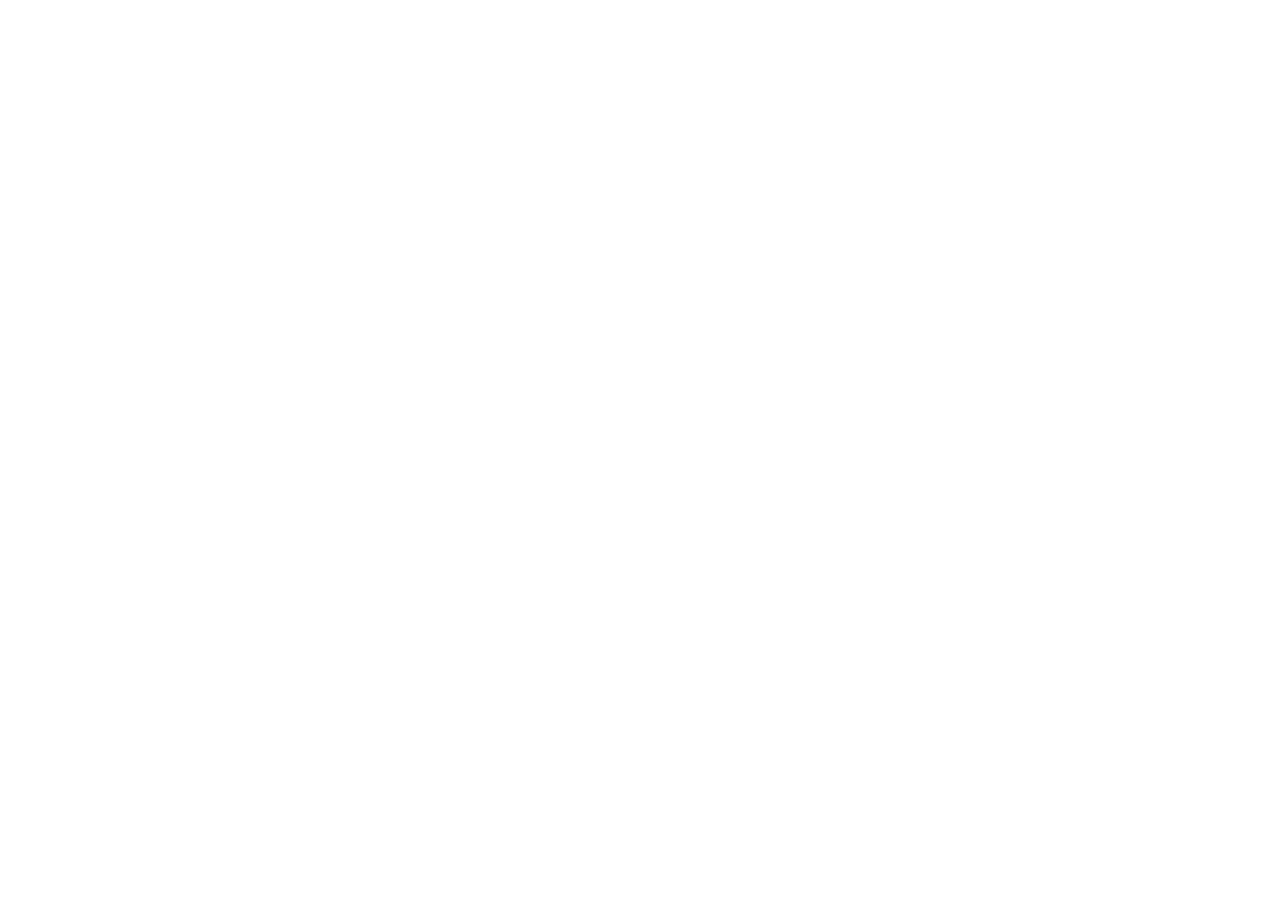
==== Receitas/receitas.html @ 6bc006c6 "Organizando diretório" ====
<!DOCTYPE html>
<html lang="pt-br">
<head>
    <meta charset="UTF-8">
    <meta http-equiv="X-UA-Compatible" content="IE=edge">
    <meta name="viewport" content="width=device-width, initial-scale=1.0">
    <link href="https://cdn.jsdelivr.net/npm/bootstrap@5.3.0-alpha3/dist/css/bootstrap.min.css" rel="stylesheet" integrity="sha384-KK94CHFLLe+nY2dmCWGMq91rCGa5gtU4mk92HdvYe+M/SXH301p5ILy+dN9+nJOZ" crossorigin="anonymous">
    <title>Document</title>
</head>
<body>
    <script src="https://cdn.jsdelivr.net/npm/bootstrap@5.3.0-alpha3/dist/js/bootstrap.bundle.min.js" integrity="sha384-ENjdO4Dr2bkBIFxQpeoTz1HIcje39Wm4jDKdf19U8gI4ddQ3GYNS7NTKfAdVQSZe" crossorigin="anonymous"></script>
</body>
</html>
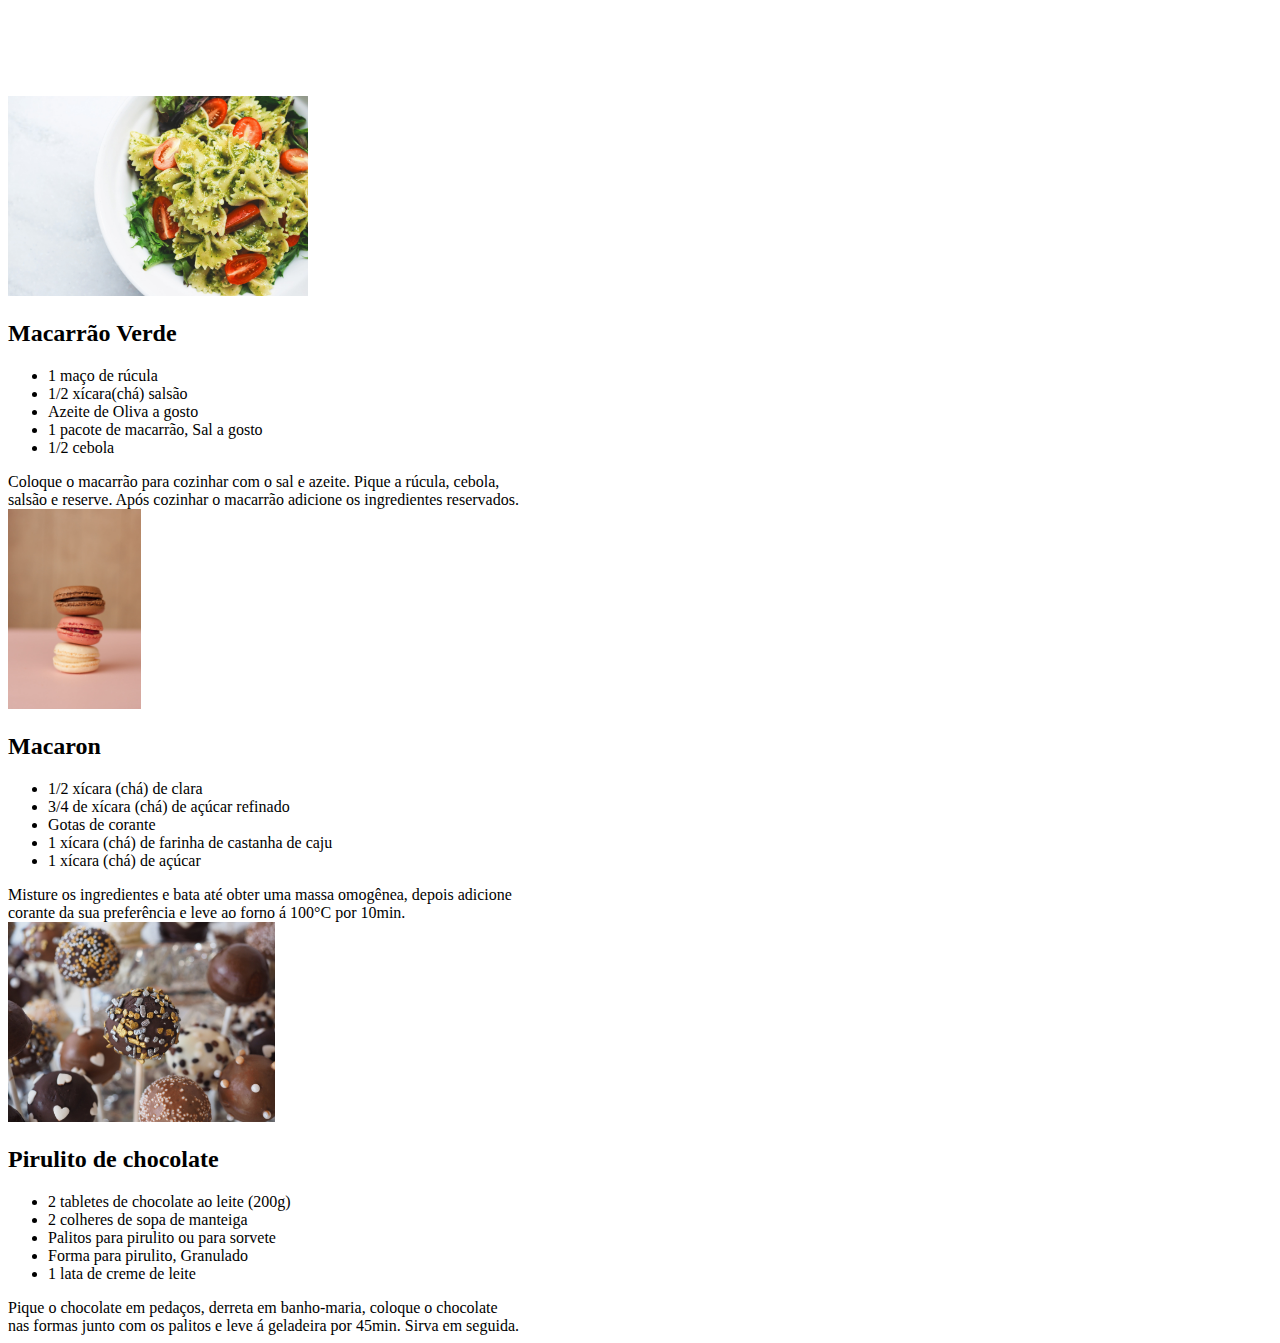
==== commit 43ba6b40: "Finalizando segunda parte" ====
--- a/Receitas/receitas.html
+++ b/Receitas/receitas.html
@@ -5,9 +5,12 @@
     <meta http-equiv="X-UA-Compatible" content="IE=edge">
     <meta name="viewport" content="width=device-width, initial-scale=1.0">
     <link href="https://cdn.jsdelivr.net/npm/bootstrap@5.3.0-alpha3/dist/css/bootstrap.min.css" rel="stylesheet" integrity="sha384-KK94CHFLLe+nY2dmCWGMq91rCGa5gtU4mk92HdvYe+M/SXH301p5ILy+dN9+nJOZ" crossorigin="anonymous">
-    <title>Document</title>
+    <link rel="stylesheet" href="estilo.css">
+    <title>Catálogo de Receitas</title>
 </head>
-<body>
+<body class="container-fluid bg-warning" >
+    <div class="d-flex flex-wrap justify-content-center altura-cards" id="pnlCatalogo"></div>
     <script src="https://cdn.jsdelivr.net/npm/bootstrap@5.3.0-alpha3/dist/js/bootstrap.bundle.min.js" integrity="sha384-ENjdO4Dr2bkBIFxQpeoTz1HIcje39Wm4jDKdf19U8gI4ddQ3GYNS7NTKfAdVQSZe" crossorigin="anonymous"></script>
+    <script src="./receitas.js"></script>
 </body>
 </html>--- a/Receitas/estilo.css
+++ b/Receitas/estilo.css
@@ -0,0 +1,19 @@
+
+/* PÀGINA DE RECEITAS */
+
+.altura-cards{
+    padding: 7% 0% 0% 0%;
+}
+
+.card-largura{
+    max-width: 32rem;
+    max-height: 40rem;
+}
+
+.card-posicao-imagem{
+    object-fit: cover;
+    height: 200px;
+}
+
+
+
